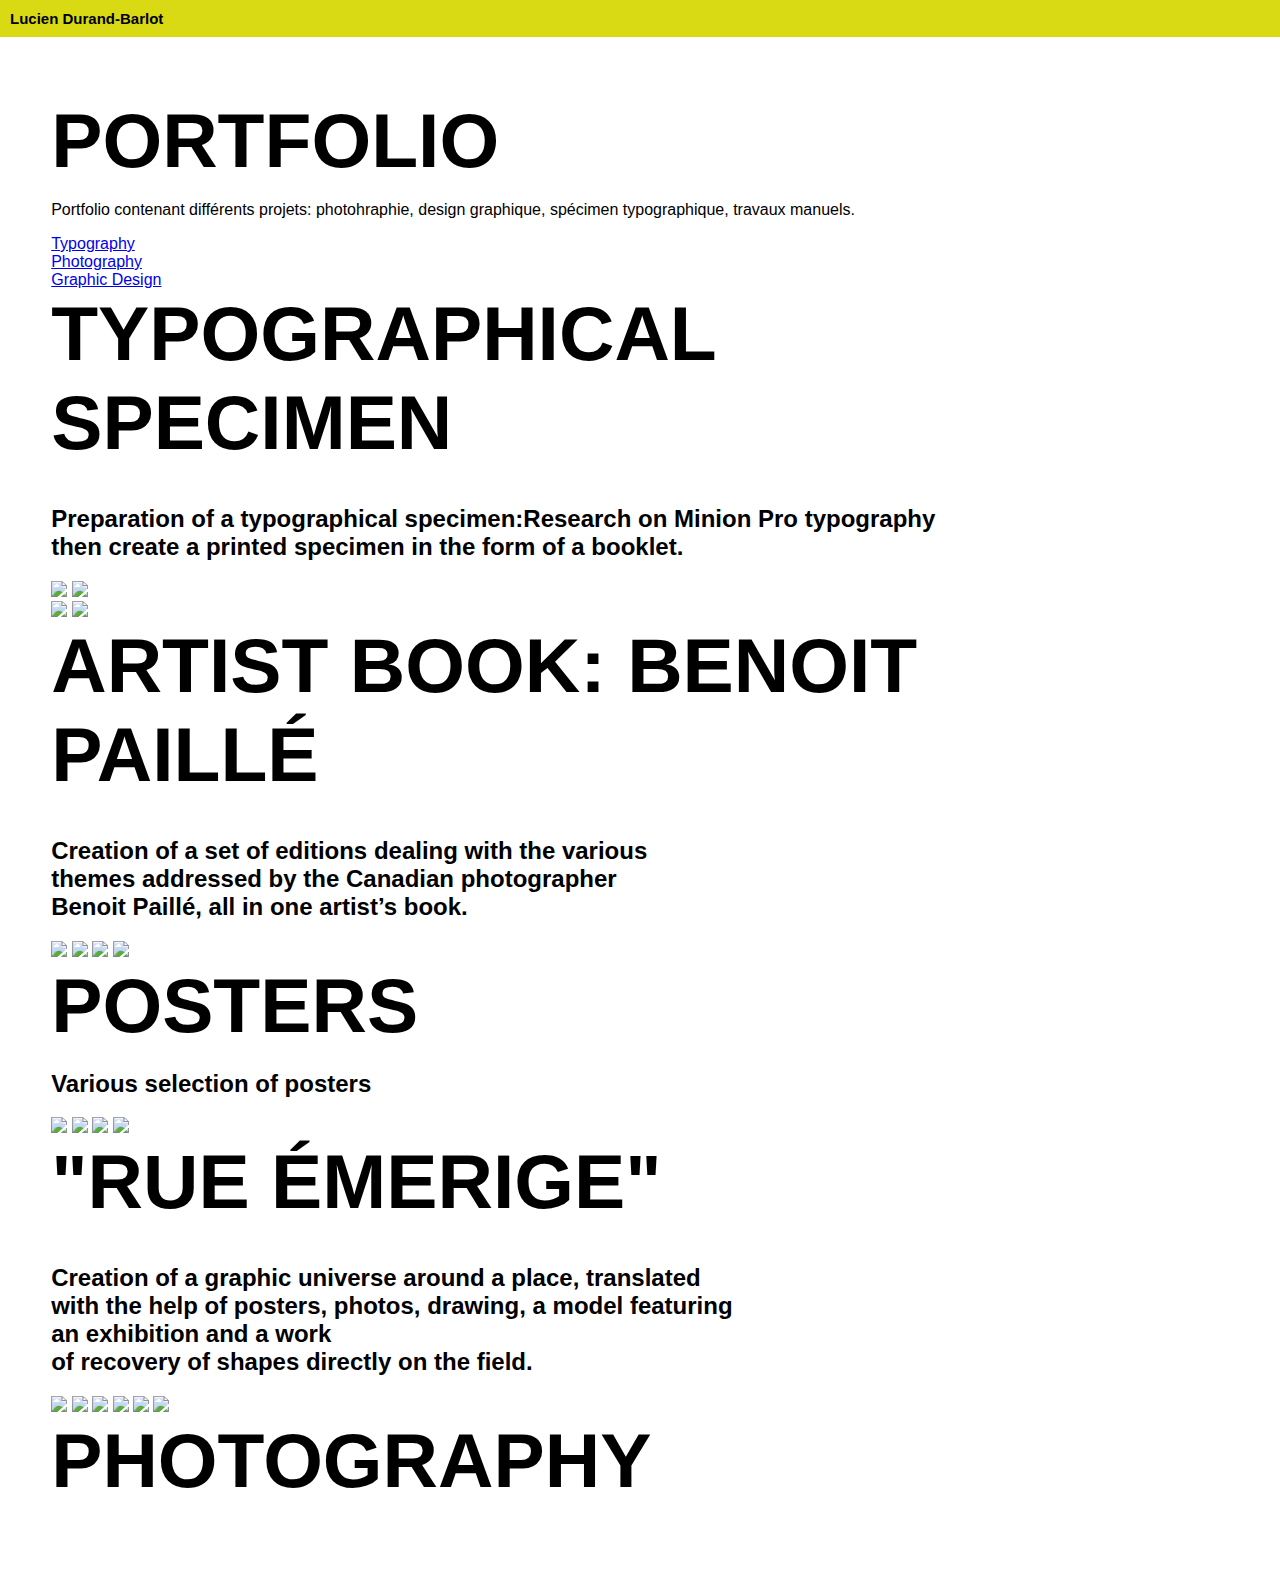
==== portfolio fin/index.html @ bc52333f "Add files via upload" ====
<!DOCTYPE html>
<html lang="fr">
<head>
    <meta charset="UTF-8">
    <meta http-equiv="X-UA-Compatible" content="IE=edge">
    <meta name="viewport" content="width=device-width, initial-scale=1.0">
    <title>Portfolio</title>
    <link rel="stylesheet" href="style.css">
</head>
<body>
    <nav>
        <div class="profile">
            <h1>Lucien Durand-Barlot</h1>
        </div>
        <ul>

        </ul>
    </nav>

        <section class="page-content">
            <header>
                <h1>Portfolio</h1>


                <p>
                    Portfolio contenant différents projets: photohraphie, design graphique, spécimen typographique, travaux manuels.
                </p>
          
                
<div class="button1">
<a href="Typography.html">Typography</a>
</div>

<div class="button2">
<a href="Photography.html">Photography</a>
</div>        
<div class="button3">
<a href="dg.html">Graphic Design</a>
</div>

           
                






<h1>Typographical specimen</h1> <br>
<h2>Preparation of a typographical specimen:Research on Minion Pro 
    typography<br> then create a printed specimen in the form of a booklet. </h2>

    <img src="/images/spe1.jpg"style="width: 400px; alt="">
    <img src="/images/spe2.jpg"style="width: 400px; alt=""> <br>
    <img src="/images/spe3.jpg"style="width: 400px; alt="">
    <img src="/images/Capture d’écran 2023-01-08 à 18.56.15.png"style="width: 400px;alt="">


<h1>Artist Book: Benoit Paillé</h1> <br>
<h2>Creation of a set of editions dealing with 
    the various <br> themes addressed by the 
    Canadian photographer<br> Benoit Paillé,
    all in one artist’s book.</h2>

    <img src="/images/migrantsgm.couv.jpg"style="width: 600px; alt="">
    <img src="/images/hos.couv.jpg"style="width: 600px; alt="">
    <img src="/images/china2019.couv.jpg"style="width: 600px;  alt="">
    <img src="/images/masssurvllc.pstr.jpg"style="width: 600px;  alt="">
    
<h1>Posters</h1>
<h2>Various selection of posters </h2>

    <img src="/images/migrantsgm.pstr.jpg"style="width: 700px;  alt="">
    <img src="/images/migom.1.png"style="width: 700px; alt="">
    <img src="/images/migom.2.png"style="width: 700px; alt="">
    <img src="/images/migom.3.png"style="width: 700px; alt="">


<h1>"Rue Émerige"</h1> <br>
<h2>Creation of a graphic universe around a place, translated<br>with the help of 
    posters, photos, drawing, a model featuring <br>an exhibition and a work<br> of recovery of shapes directly on the field. </h2>

    <img src="/images/pstrE1.jpg"style="width: 700px; alt="">
    <img src="/images/pstrE2.jpg"style="width: 700px; alt="">
    <img src="/images/pstrE3.jpg"style="width: 700px; alt="">
    <img src="/images/pstrE4.jpg"style="width: 700px; alt="">
    <img src="/images/pstrE5.jpg"style="width: 700px; alt="">
    <img src="/images/pstrG1.jpg"style="width: 700px; alt="">


<h1>Photography</h1>

    <img src="/images/Photography.jpg" alt="">
---- portfolio fin/style.css ----
body {
    
    margin: 0;
    font-family: 'Franklin Gothic Medium', 'Arial Narrow', Arial, sans-serif;

}


nav{

    display: flex;
    flex-wrap: wrap;
    justify-content: space-between;
    align-items: center;
    background-color: rgb(218, 218, 20);
    position: sticky;
   top: 0%;
}
nav .profile {
    display: flex;
    align-items: center;
}

nav .profile h1 {
    margin-left: 10px;
    font-size: 15px;
}

nav ul{

display: flex;
list-style-type: none;
}

nav ul li{
    margin-left: 20px;
    cursor: pointer;
    border-bottom: 1px solid #fff;
}

.page-content {
    margin: 4%;
}

.page-content header {
    margin-top: 5%;
    max-width: 80%;
}

.page-content header h1 {
    margin: 0;
    text-transform: uppercase;
    font-family: 'Franklin Gothic Medium', 'Arial Narrow', Arial, sans-serif;
    font-size: 6vw;
}

;.page-content header p {

line-height: 30px;
color: #818181;
}

.page-content header button {
    background-color: inherit;
    border: none;
    outline: none;
    padding: 0;
    font-size: 15px;
    font-weight: bold;
    border-bottom: 1px solid #ccc;
    padding-bottom: 5px;
    cursor: pointer;
}

.page-content header button:hover {
    color: #ccc;
    border-bottom-color:black ;

}


nav ul li:hover {

border-bottom-color:blue;
}


@media screen and (max-width: 700px){
	nav {
		justify-content: center;
	}
	nav ul {
		display: none;
	}
.page-content header {
    margin-top:  10%;
    max-width: 100%;
}

.page-content .project-section {
    margin-top:  15%;
}
    
.page-content .project-section h1{
    font-size: 1.5em;
}

}

.page-content .project-section h1{
    font-family: 'Franklin Gothic Medium', 'Arial Narrow', Arial, sans-serif;
    text-transform: uppercase;
    font-size: 3vw;
}

.page-content .project-section .projects {
    display: flex;
    flex-wrap: wrap;
}

.page-content .project-section .projects .project {
    max-width: 195px;
    margin-right: 20px;
}

.page-content .project-section .projects .project h4 {
    margin: 0;
}

.page-content .project-section .projects .project .description {
    font-size: 10px;
}

.page-content .project-section .projects .project .description2 {
    font-size: 13px;
    color: rgb(#145,#145#145)
}

img{
    max-width: 80%;
    align-items: center;
}

.Posters{
    
    
    max-width: 40%;
}
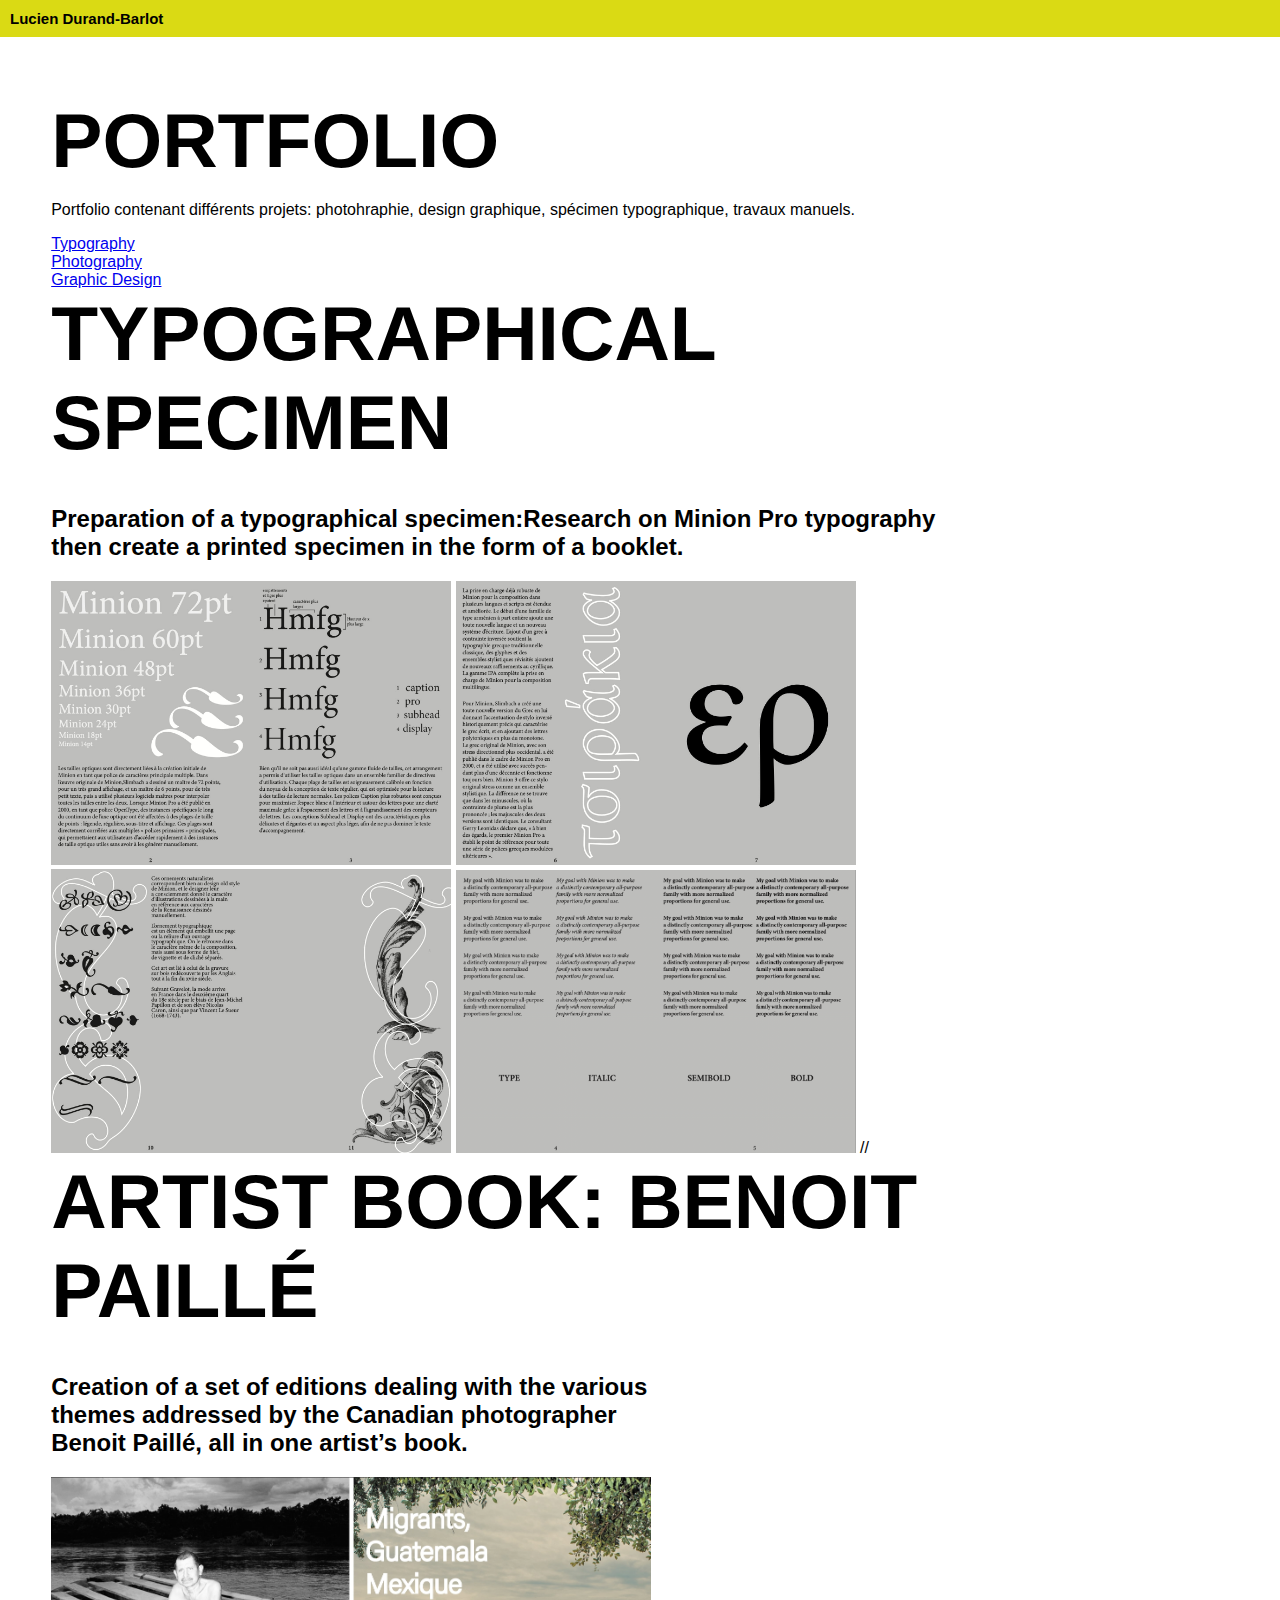
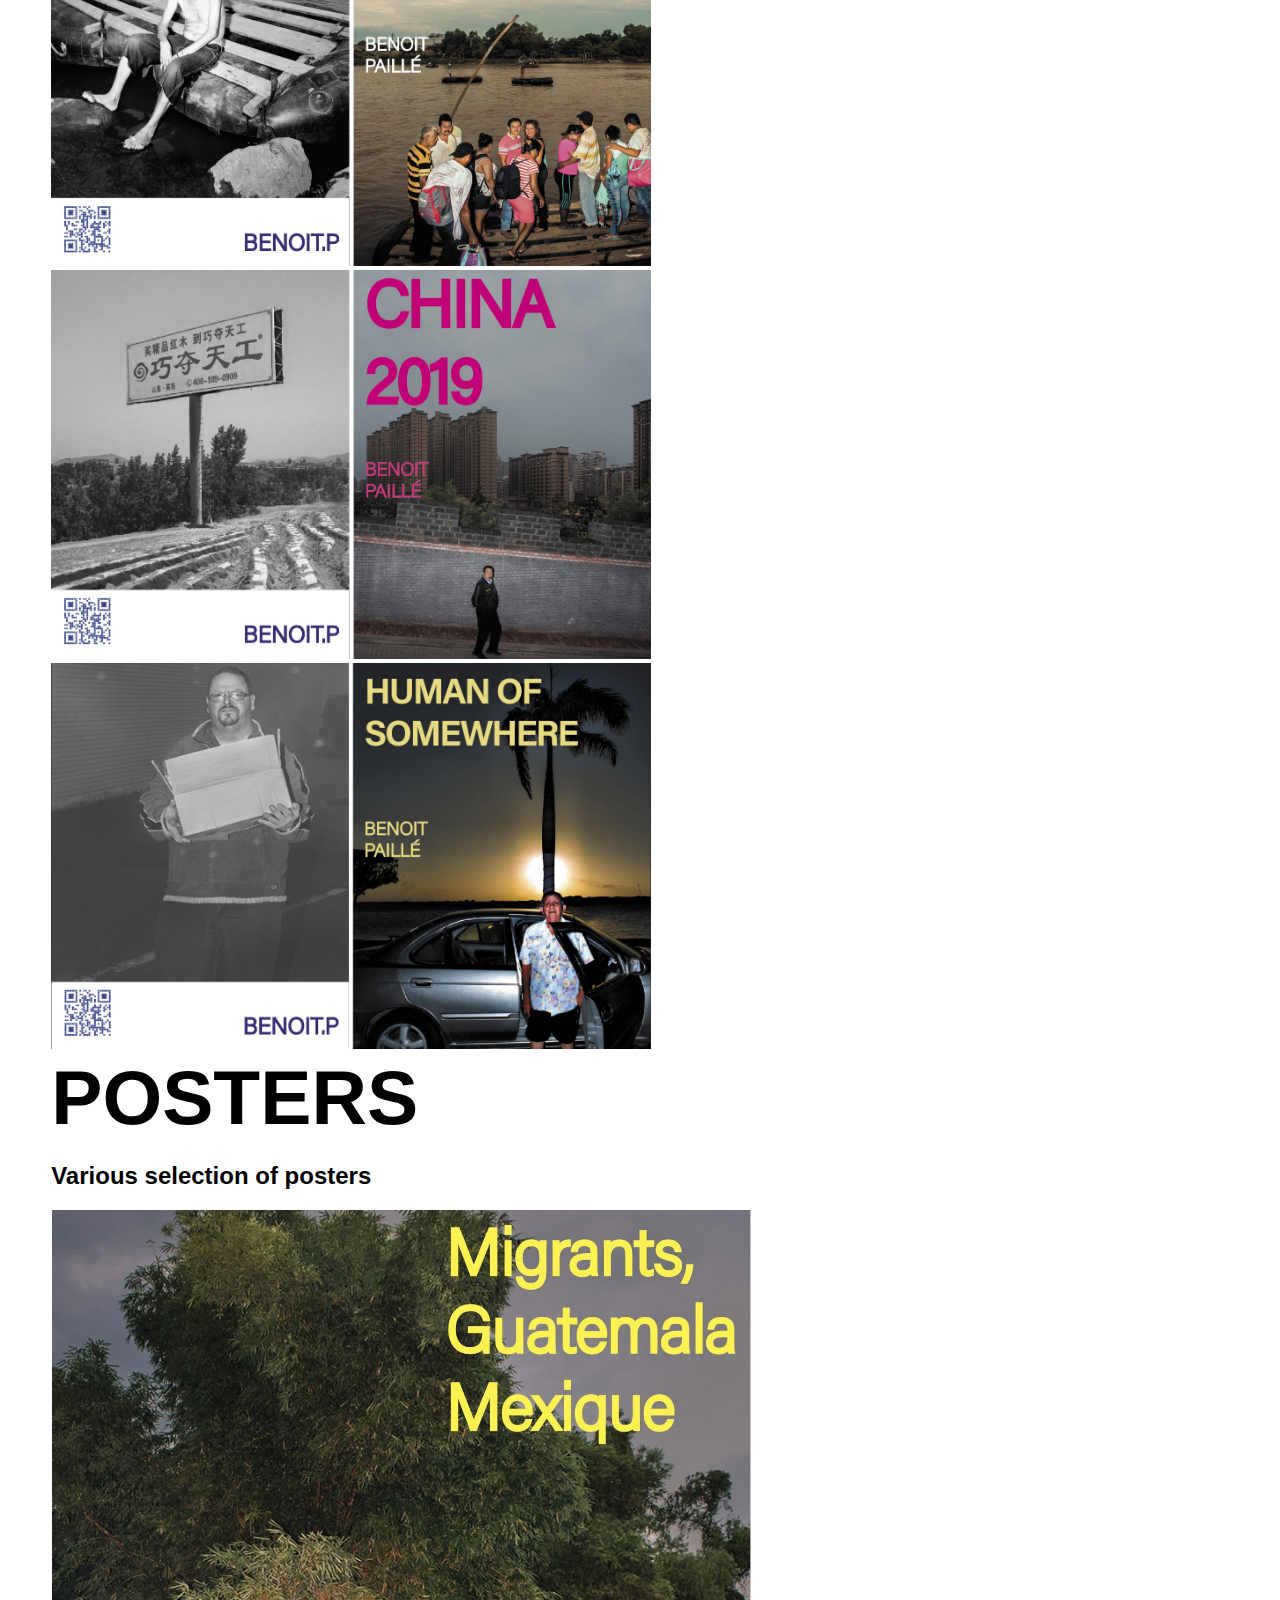
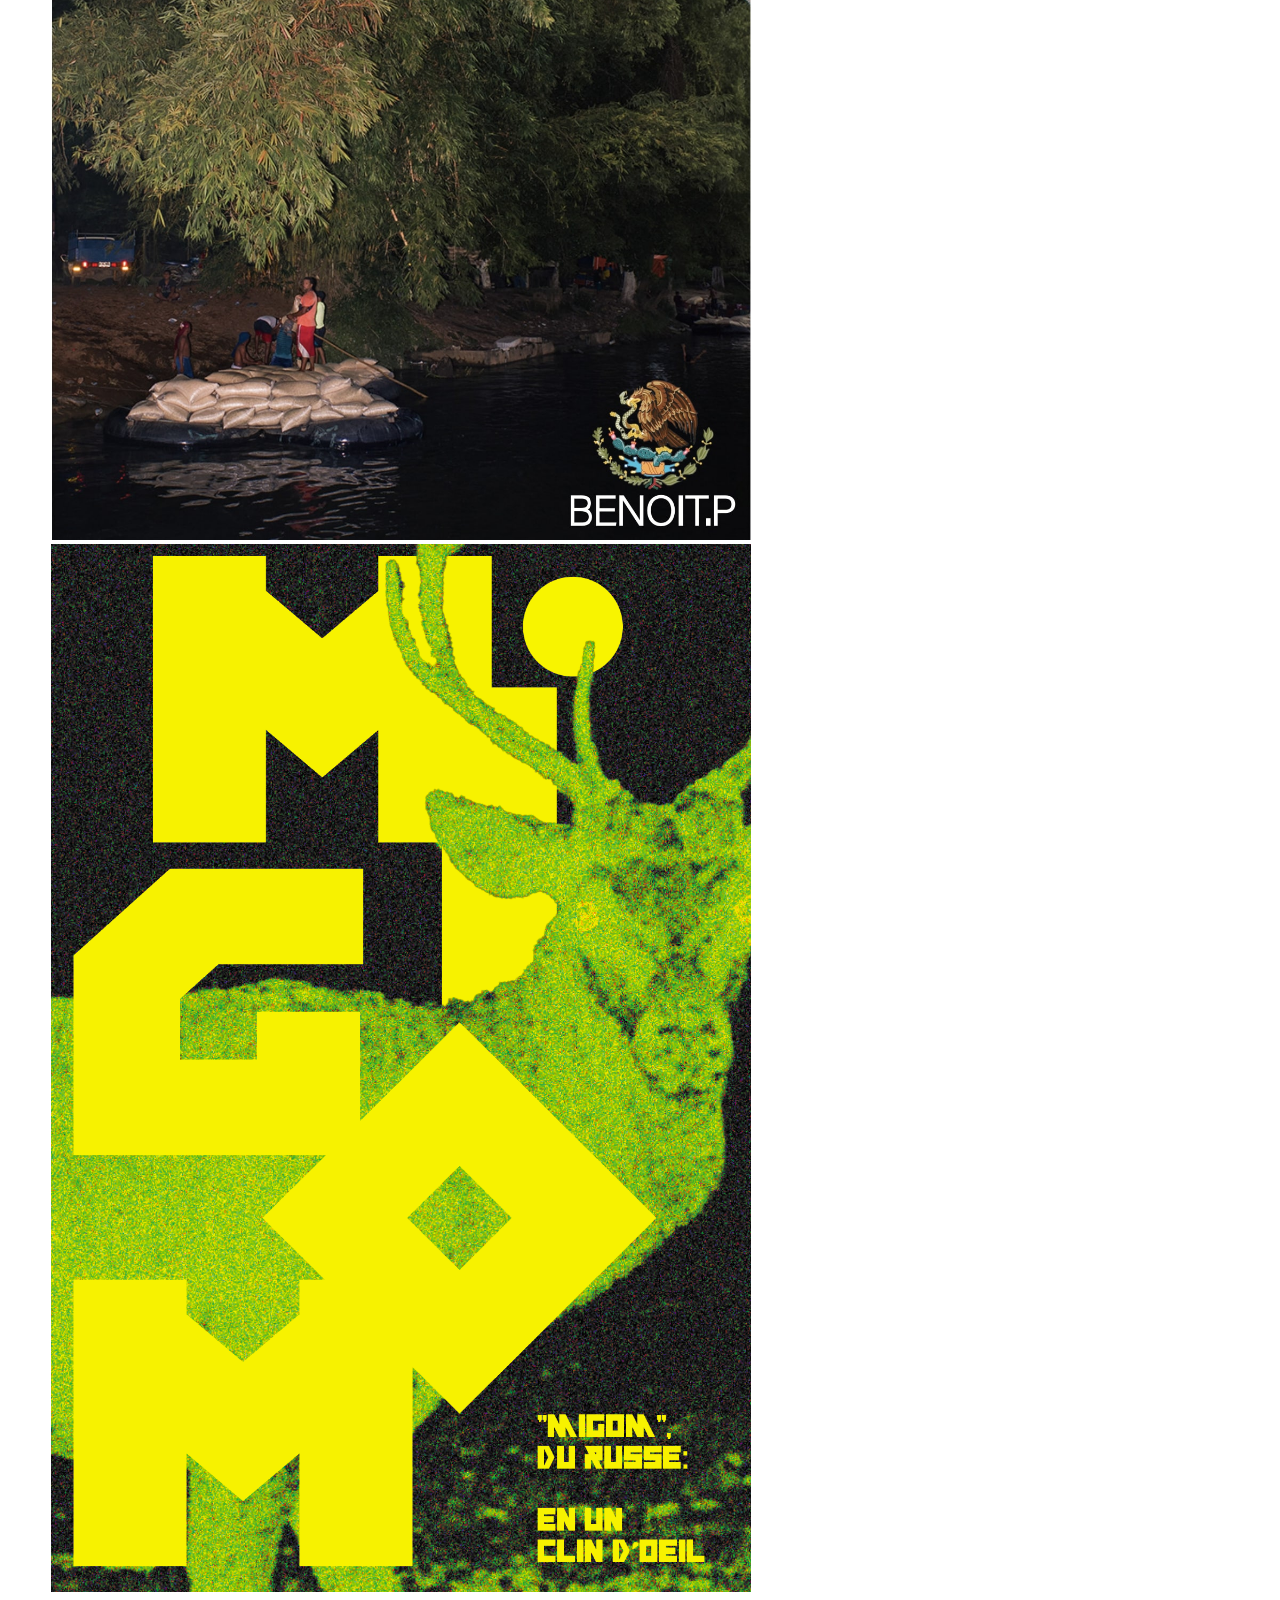
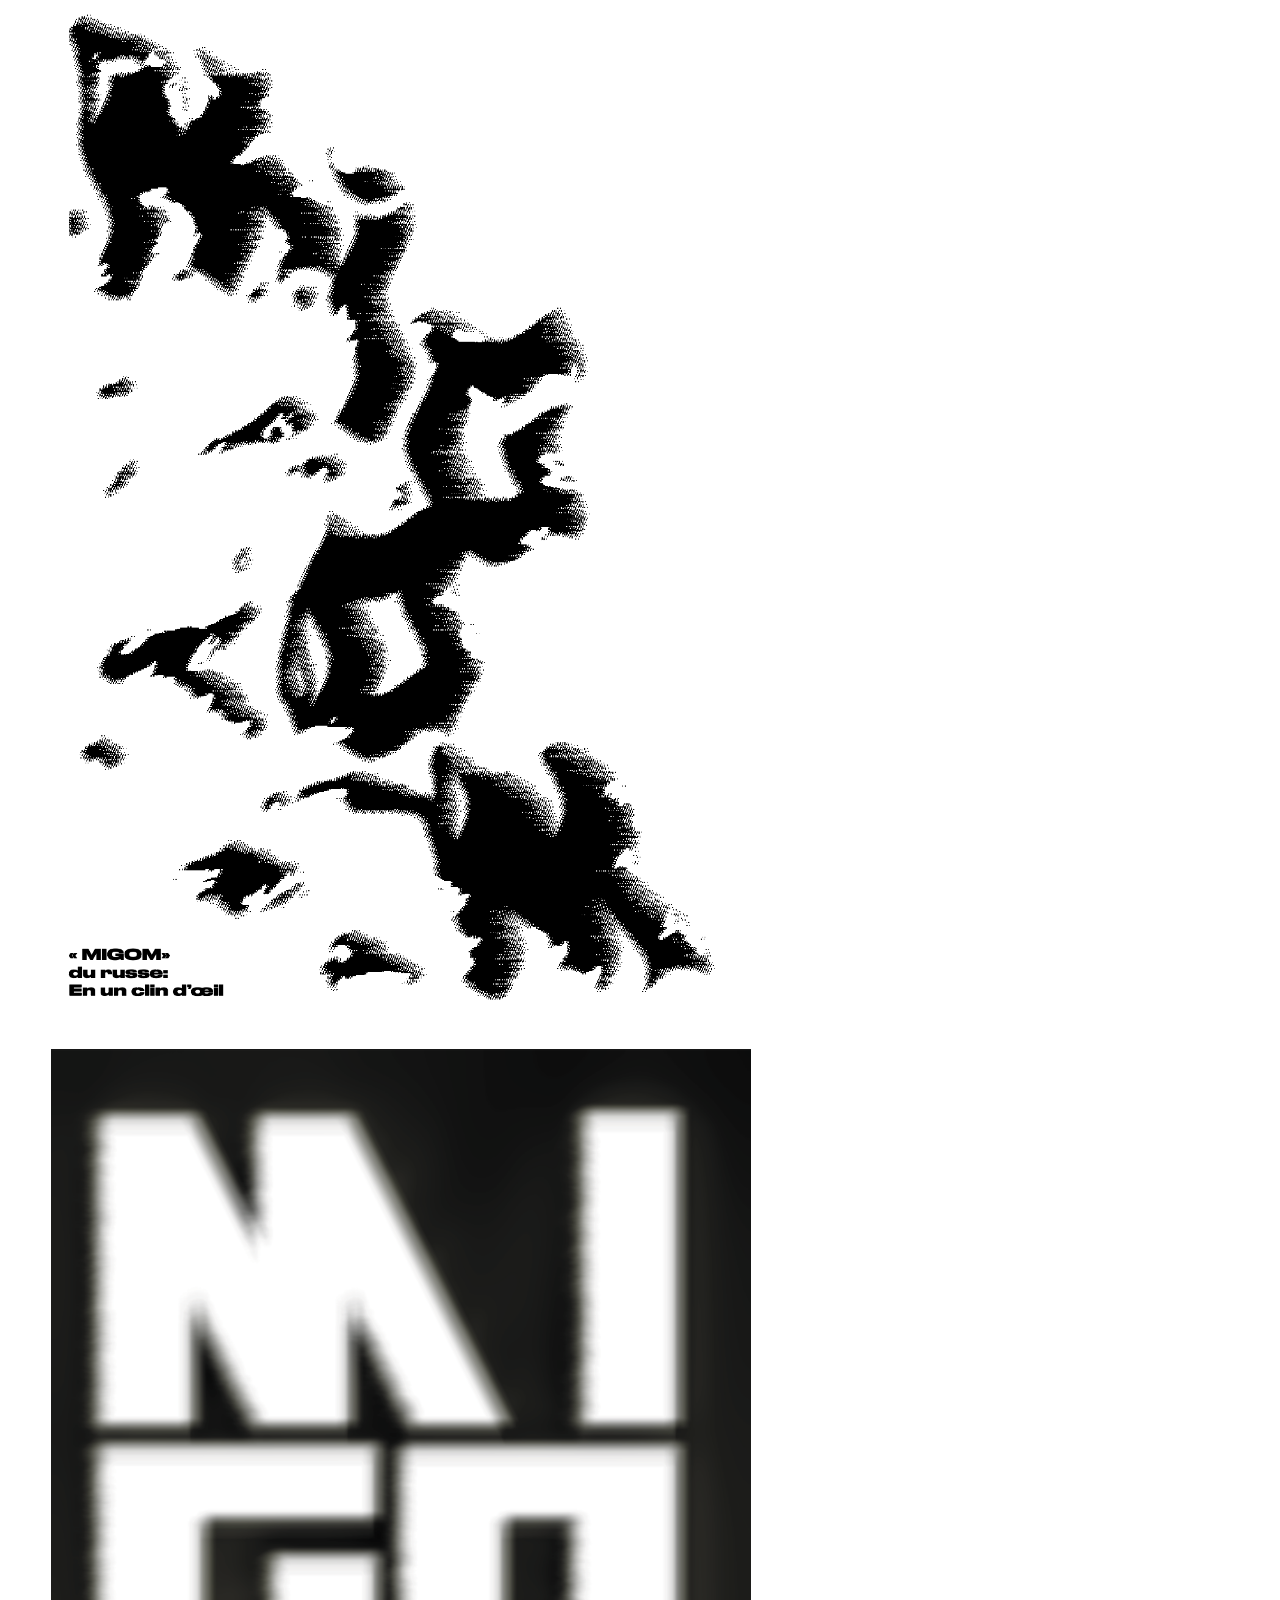
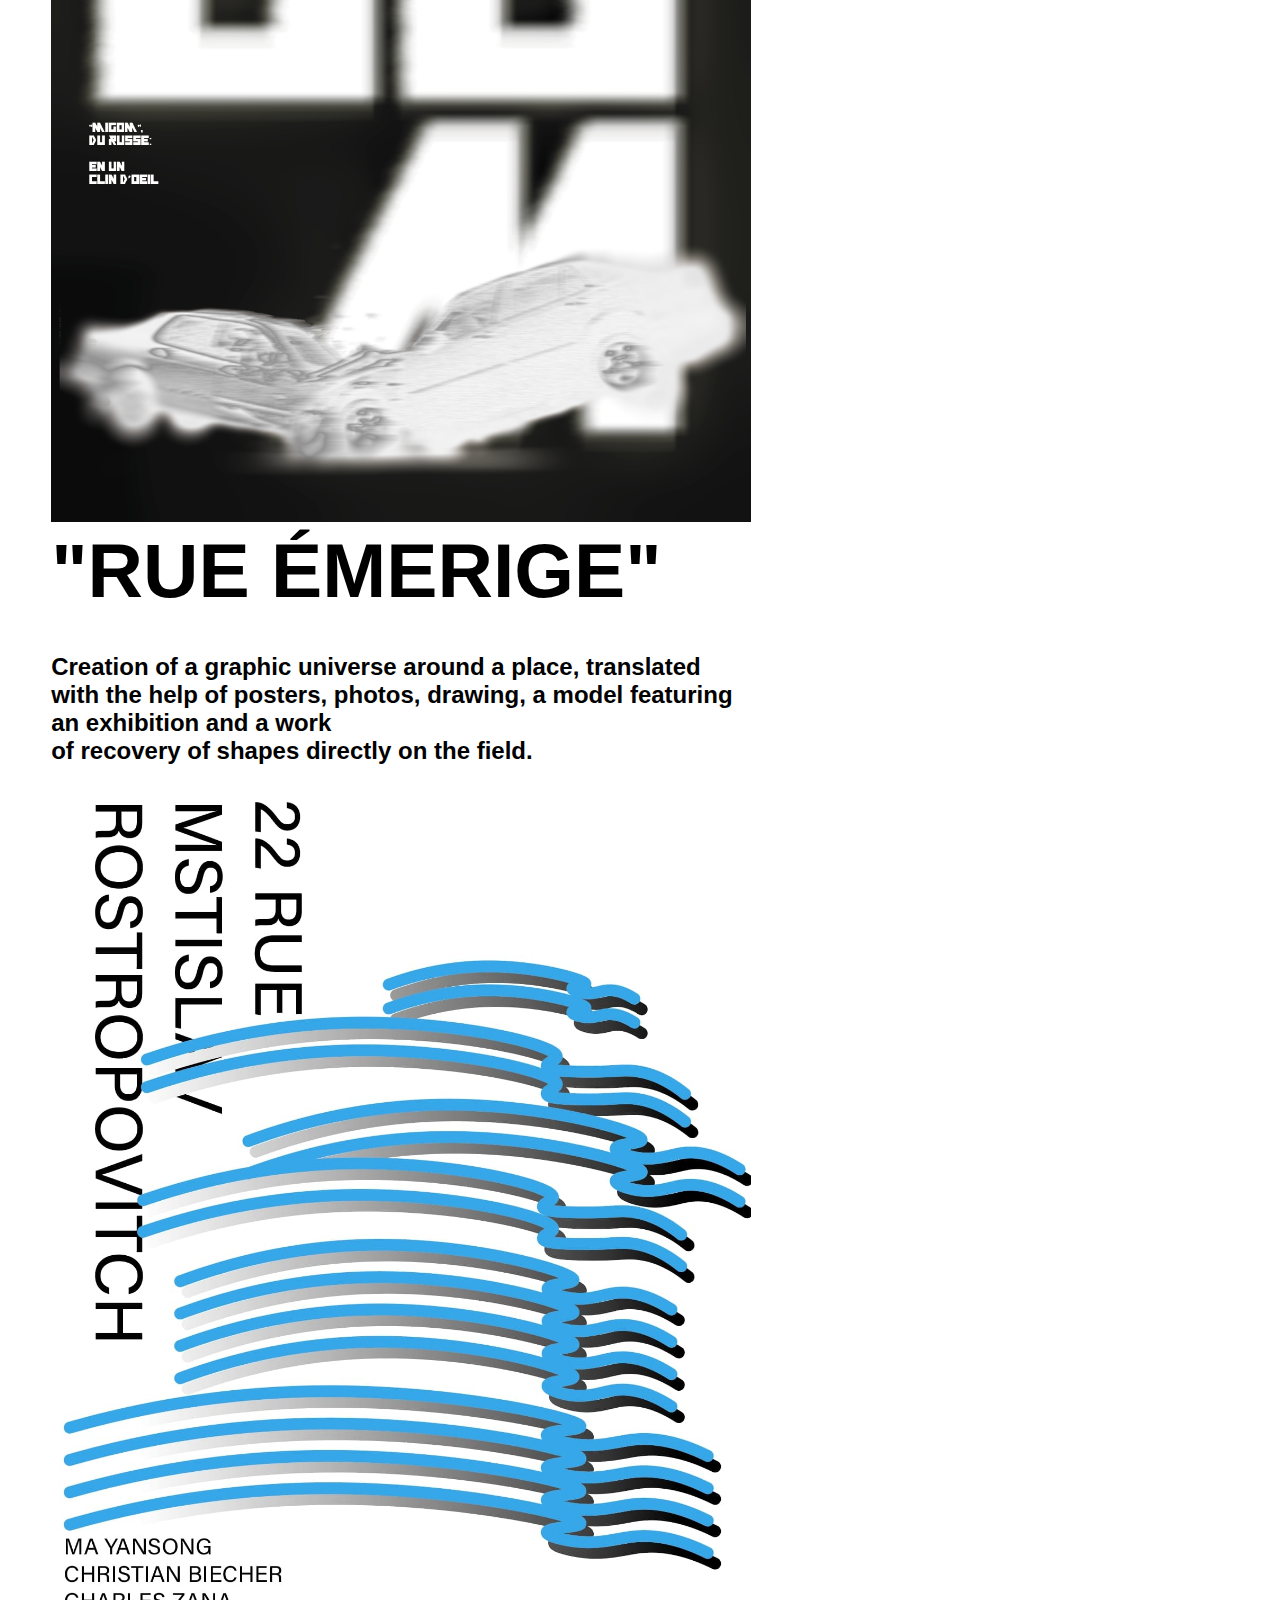
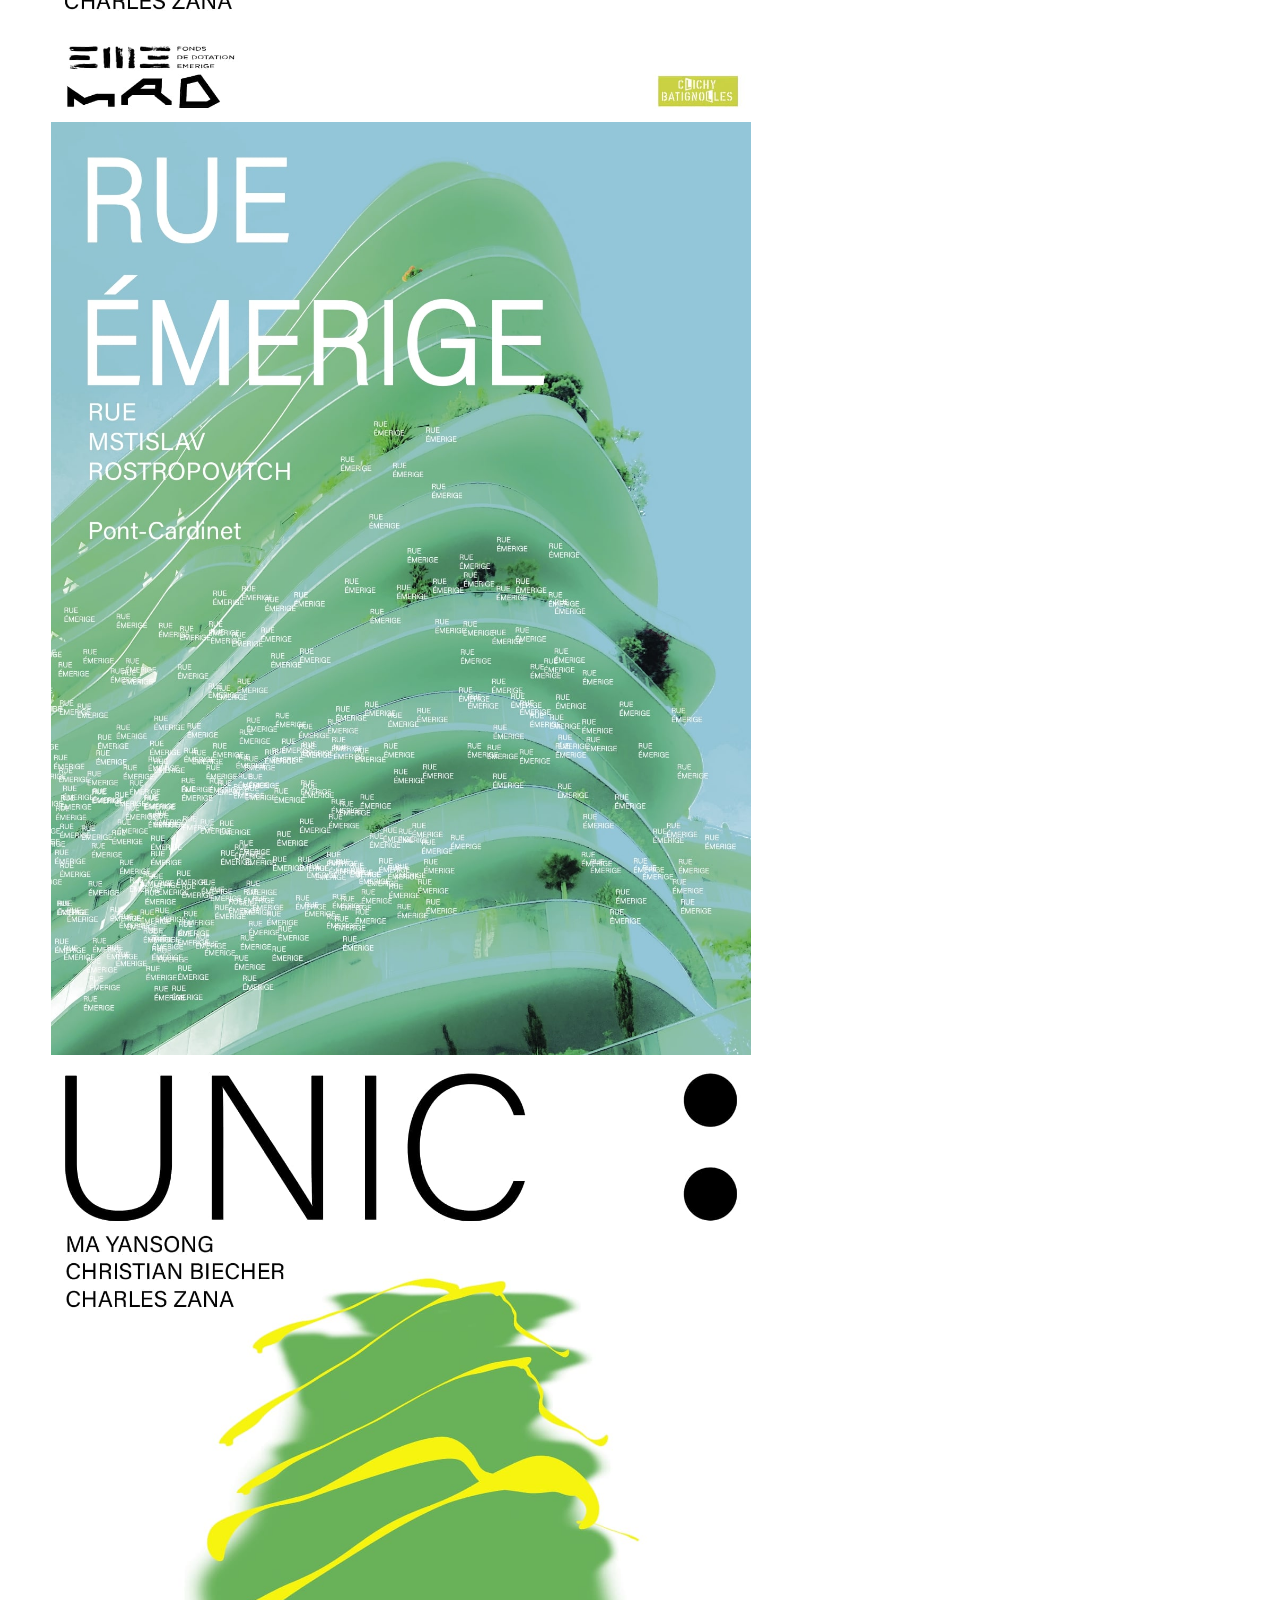
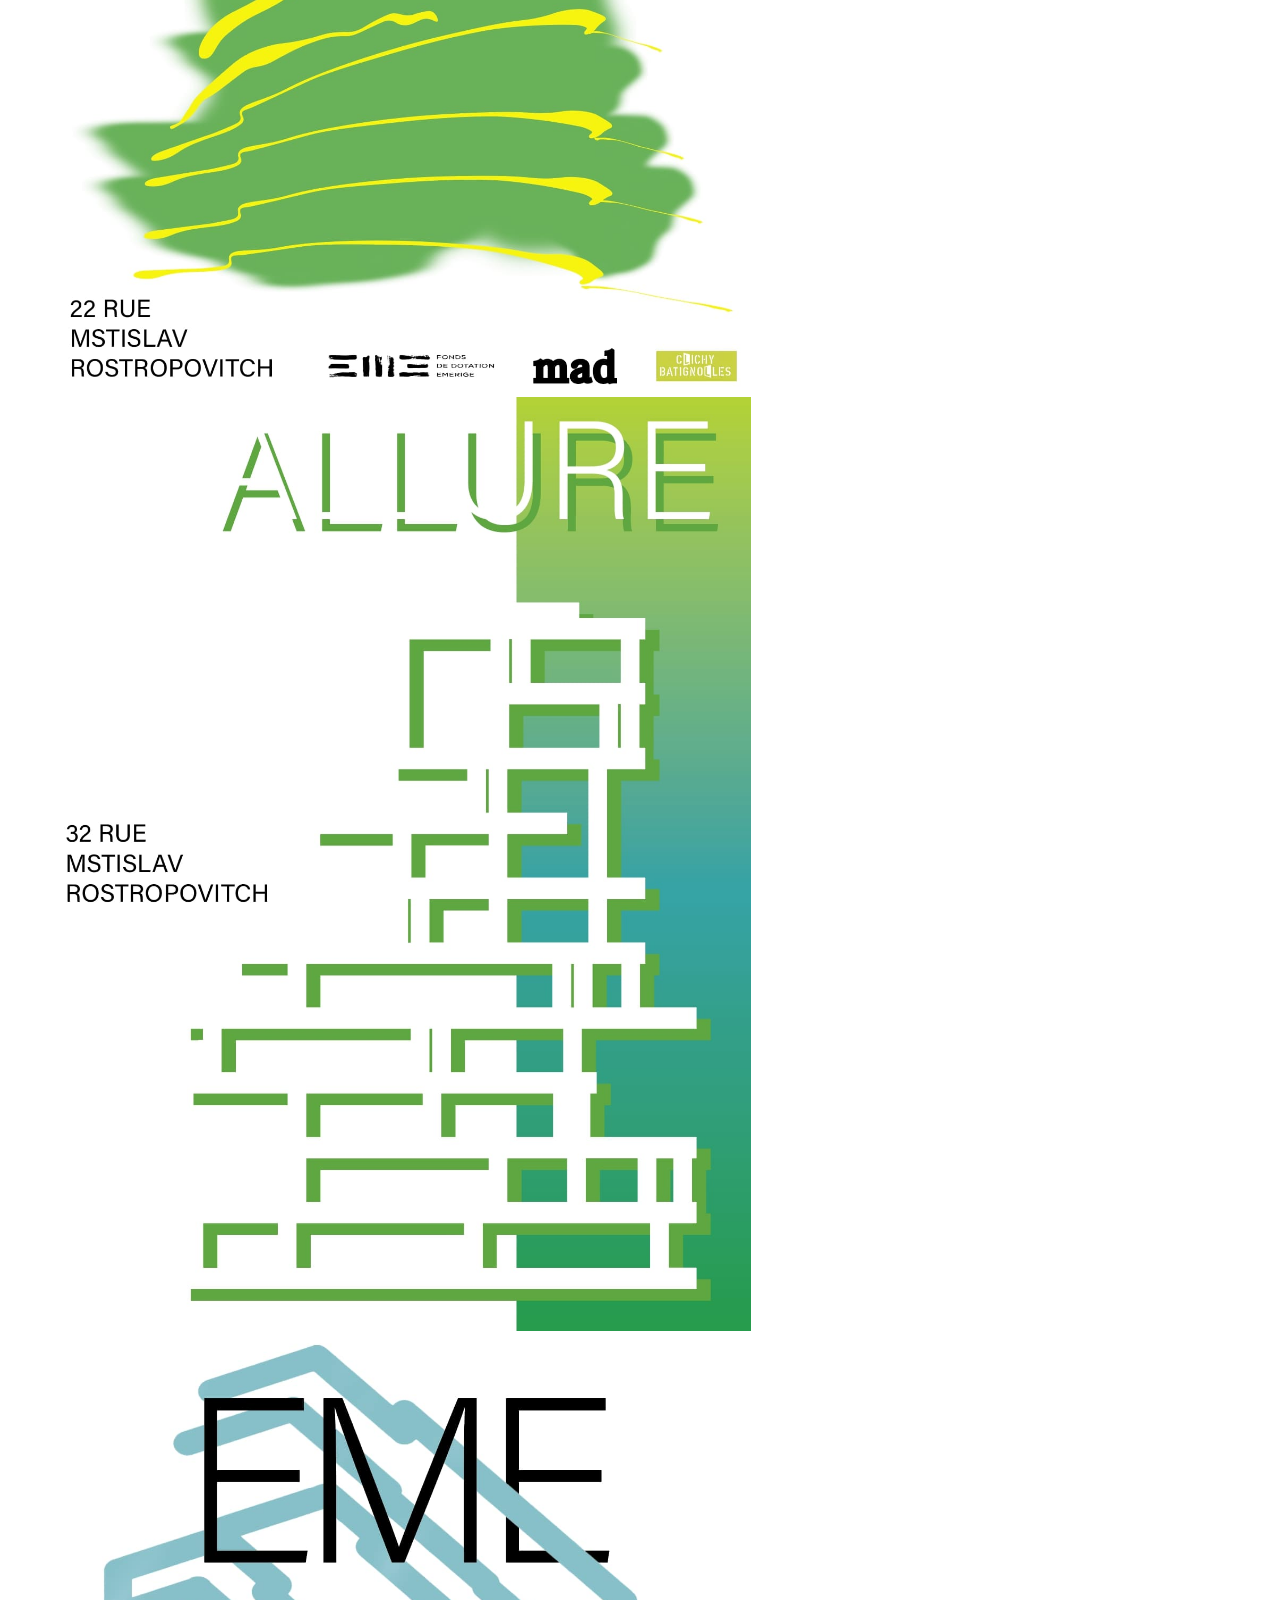
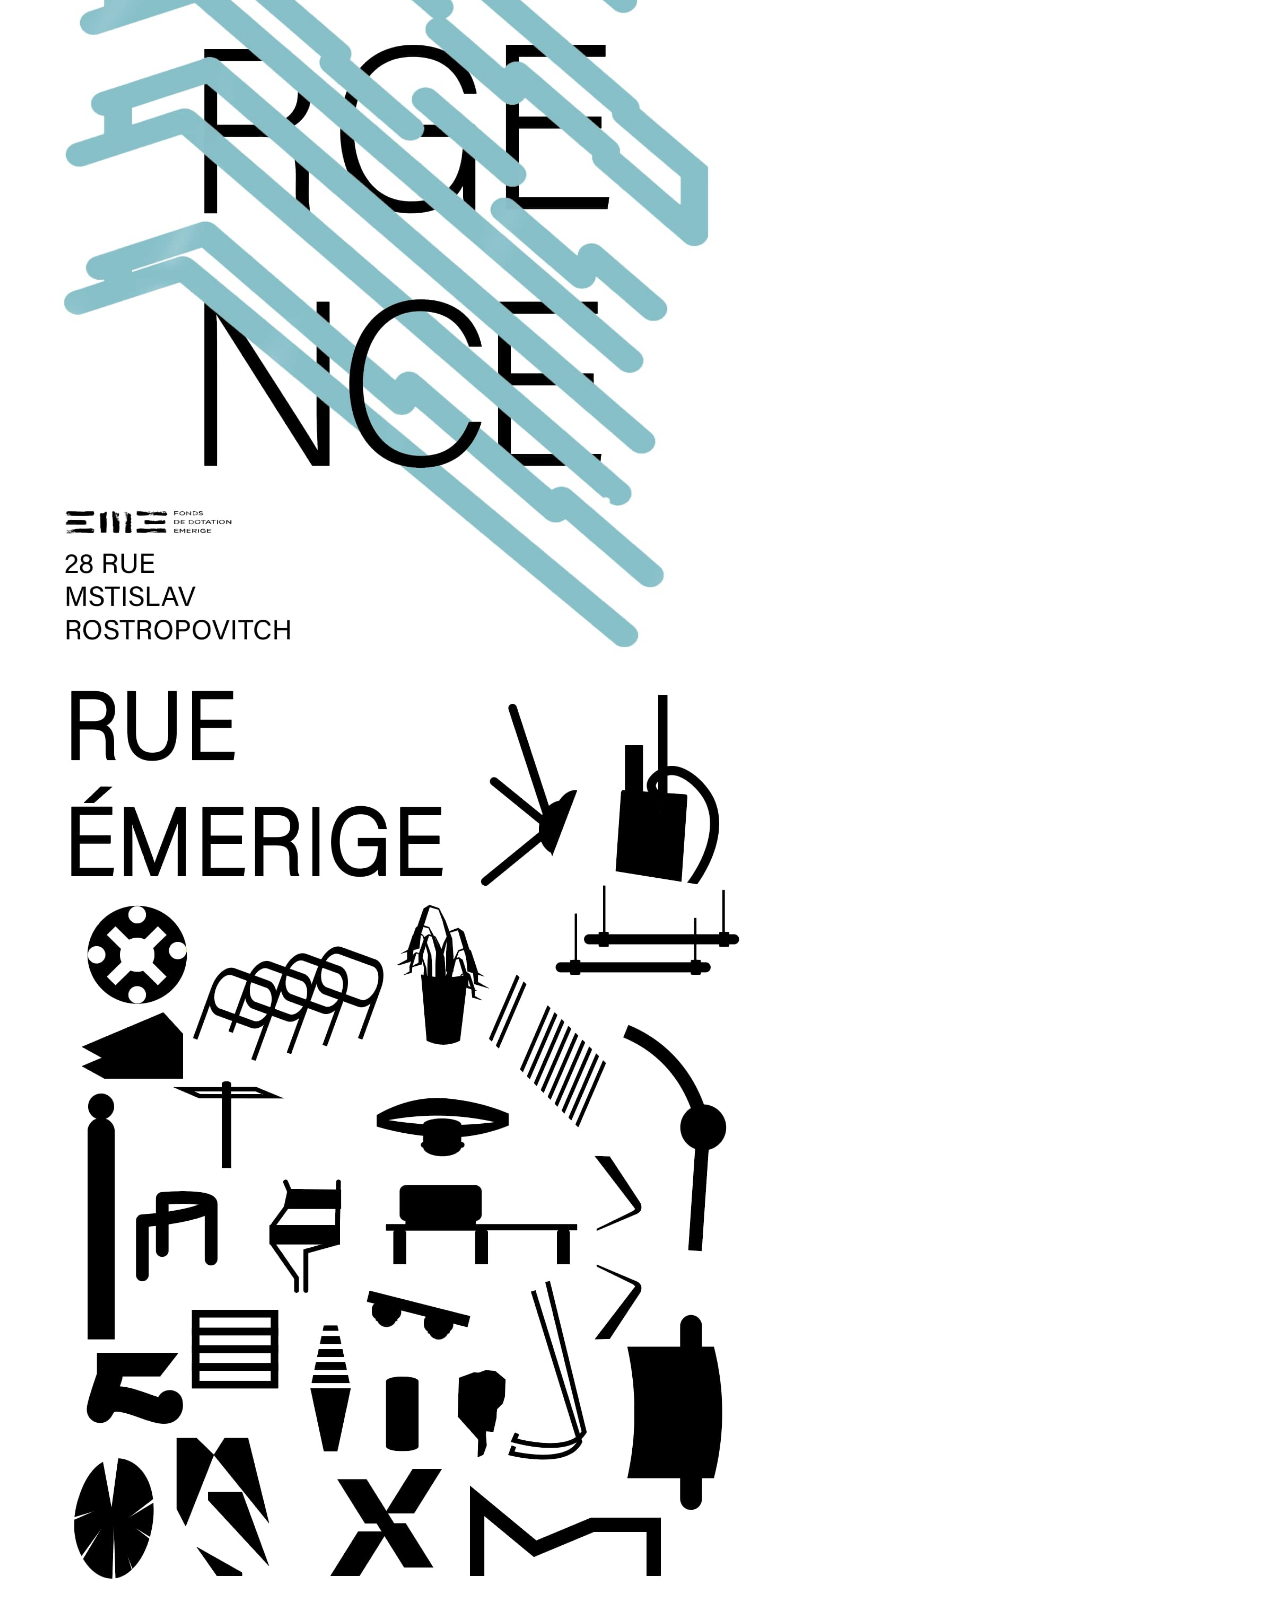
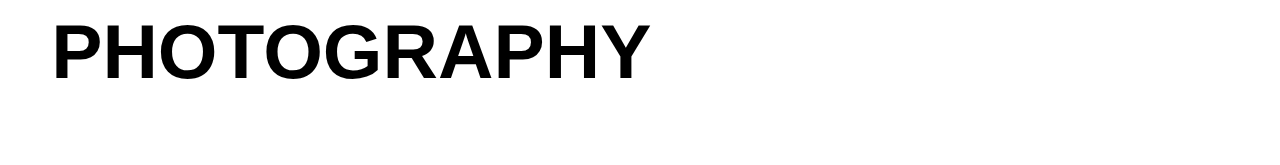
==== commit 9c828855: "Add files via upload" ====
--- a/portfolio fin/index.html
+++ b/portfolio fin/index.html
@@ -50,44 +50,43 @@
 <h2>Preparation of a typographical specimen:Research on Minion Pro 
     typography<br> then create a printed specimen in the form of a booklet. </h2>
 
-    <img src="/images/spe1.jpg"style="width: 400px; alt="">
-    <img src="/images/spe2.jpg"style="width: 400px; alt=""> <br>
-    <img src="/images/spe3.jpg"style="width: 400px; alt="">
-    <img src="/images/Capture d’écran 2023-01-08 à 18.56.15.png"style="width: 400px;alt="">
+    <img src="/portfolio fin/images portfolio/spe1.jpg"style="width: 400px; alt="">
+    <img src="/portfolio fin/images portfolio/spe2.jpg"style="width: 400px; alt=""> <br>
+    <img src="/portfolio fin/images portfolio/spe3.jpg"style="width: 400px; alt="">
+    <img src="/portfolio fin/images portfolio/spe4.png"style="width: 400px;alt="">
 
 
-<h1>Artist Book: Benoit Paillé</h1> <br>
+//<h1>Artist Book: Benoit Paillé</h1> <br>
 <h2>Creation of a set of editions dealing with 
     the various <br> themes addressed by the 
     Canadian photographer<br> Benoit Paillé,
     all in one artist’s book.</h2>
 
-    <img src="/images/migrantsgm.couv.jpg"style="width: 600px; alt="">
-    <img src="/images/hos.couv.jpg"style="width: 600px; alt="">
-    <img src="/images/china2019.couv.jpg"style="width: 600px;  alt="">
-    <img src="/images/masssurvllc.pstr.jpg"style="width: 600px;  alt="">
+    <img src="/portfolio fin/images portfolio/migrantsgm.couv.jpg"style="width: 600px; alt="">
+    <img src="/portfolio fin/images portfolio/china2019.couv.jpg"style="width: 600px;  alt="">
+    <img src="/portfolio fin/images portfolio/hos.couv.jpg"style="width: 600px;  alt="">
     
 <h1>Posters</h1>
 <h2>Various selection of posters </h2>
 
-    <img src="/images/migrantsgm.pstr.jpg"style="width: 700px;  alt="">
-    <img src="/images/migom.1.png"style="width: 700px; alt="">
-    <img src="/images/migom.2.png"style="width: 700px; alt="">
-    <img src="/images/migom.3.png"style="width: 700px; alt="">
+    <img src="/portfolio fin/images portfolio/migrantsgm.pstr.jpg"style="width: 700px;  alt="">
+    <img src="/portfolio fin/images portfolio/migom.1.png"style="width: 700px; alt="">
+    <img src="/portfolio fin/images portfolio/migom.2.png"style="width: 700px; alt="">
+    <img src="/portfolio fin/images portfolio/migom.3.png"style="width: 700px; alt="">
 
 
 <h1>"Rue Émerige"</h1> <br>
 <h2>Creation of a graphic universe around a place, translated<br>with the help of 
     posters, photos, drawing, a model featuring <br>an exhibition and a work<br> of recovery of shapes directly on the field. </h2>
 
-    <img src="/images/pstrE1.jpg"style="width: 700px; alt="">
-    <img src="/images/pstrE2.jpg"style="width: 700px; alt="">
-    <img src="/images/pstrE3.jpg"style="width: 700px; alt="">
-    <img src="/images/pstrE4.jpg"style="width: 700px; alt="">
-    <img src="/images/pstrE5.jpg"style="width: 700px; alt="">
-    <img src="/images/pstrG1.jpg"style="width: 700px; alt="">
+    <img src="/portfolio fin/images portfolio/pstrE1.jpg"style="width: 700px; alt="">
+    <img src="/portfolio fin/images portfolio/pstrE2.jpg"style="width: 700px; alt="">
+    <img src="/portfolio fin/images portfolio/pstrE3.jpg"style="width: 700px; alt="">
+    <img src="/portfolio fin/images portfolio/pstrE4.jpg"style="width: 700px; alt="">
+    <img src="/portfolio fin/images portfolio/pstrE5.jpg"style="width: 700px; alt="">
+    <img src="/portfolio fin/images portfolio/pstrG1.jpg"style="width: 700px; alt="">
 
 
 <h1>Photography</h1>
 
-    <img src="/images/Photography.jpg" alt="">+    <img src="/portfolio fin/images portfolio/" alt="">